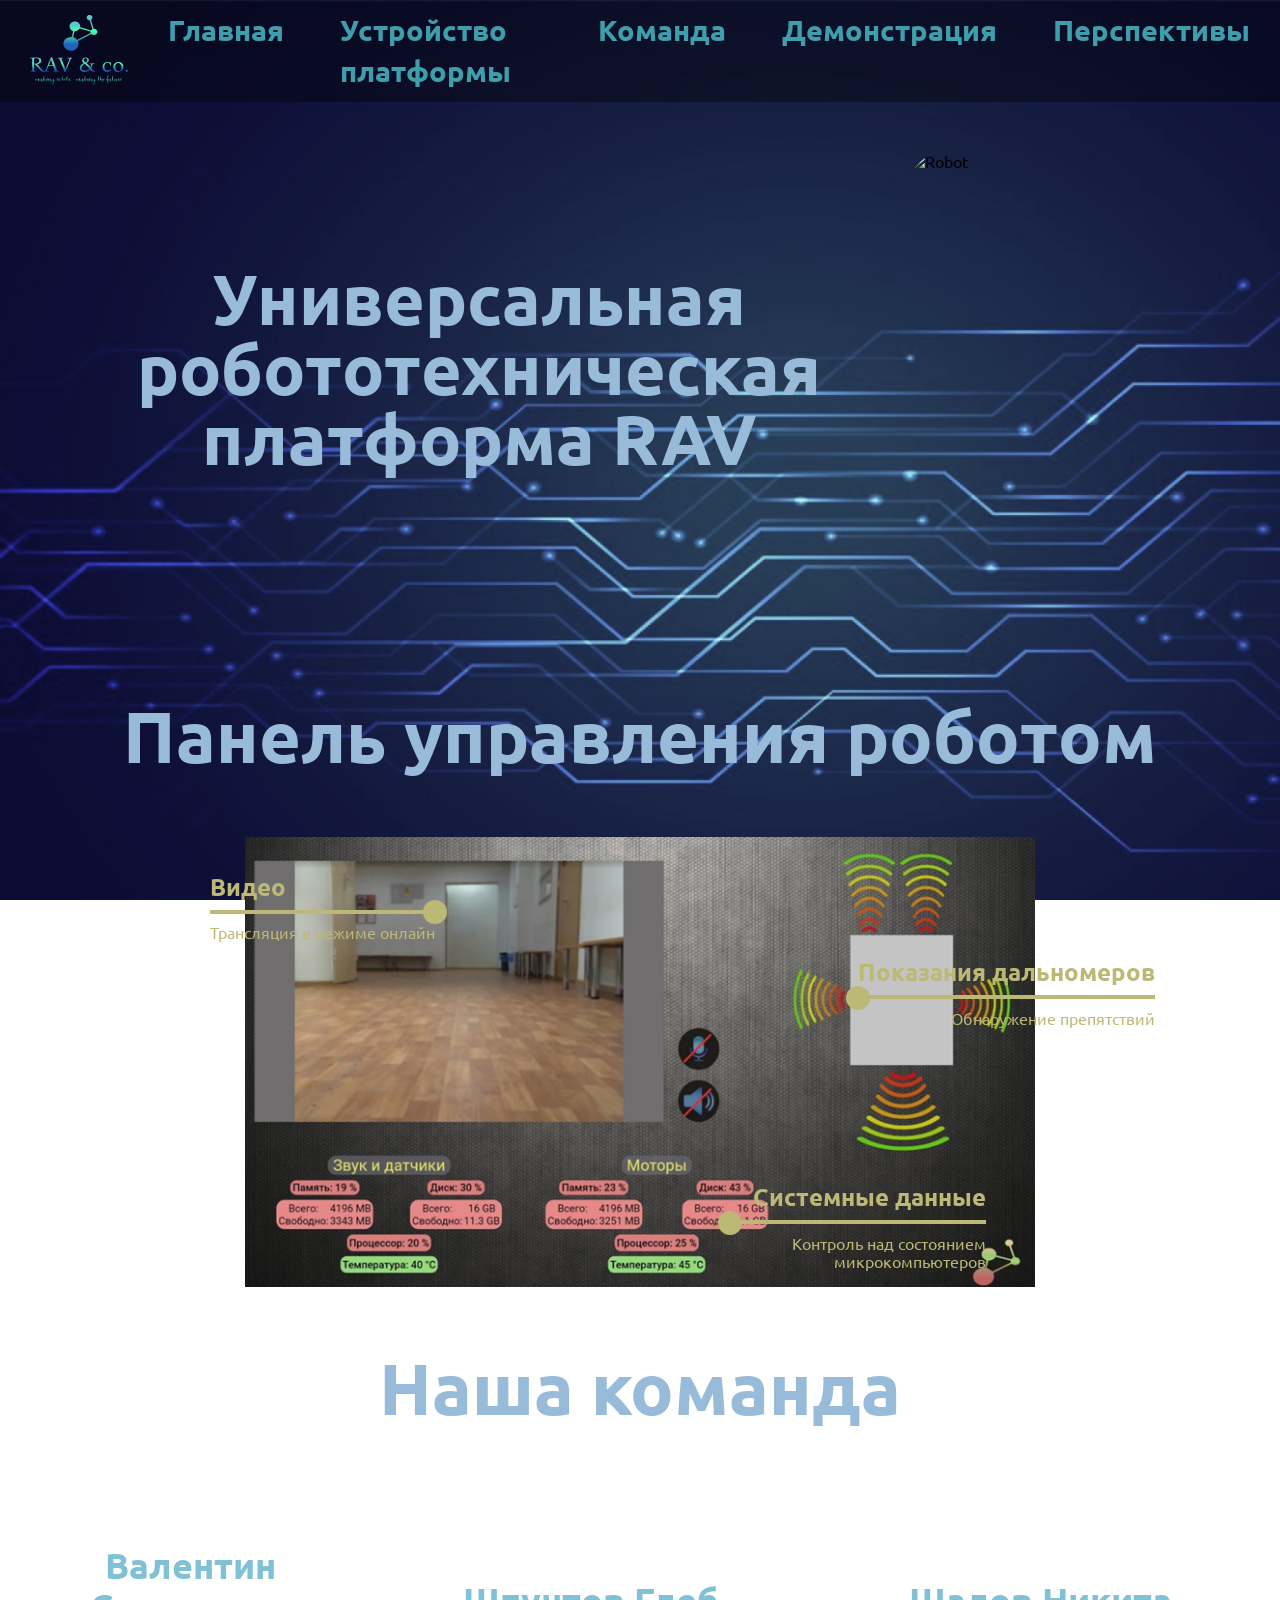
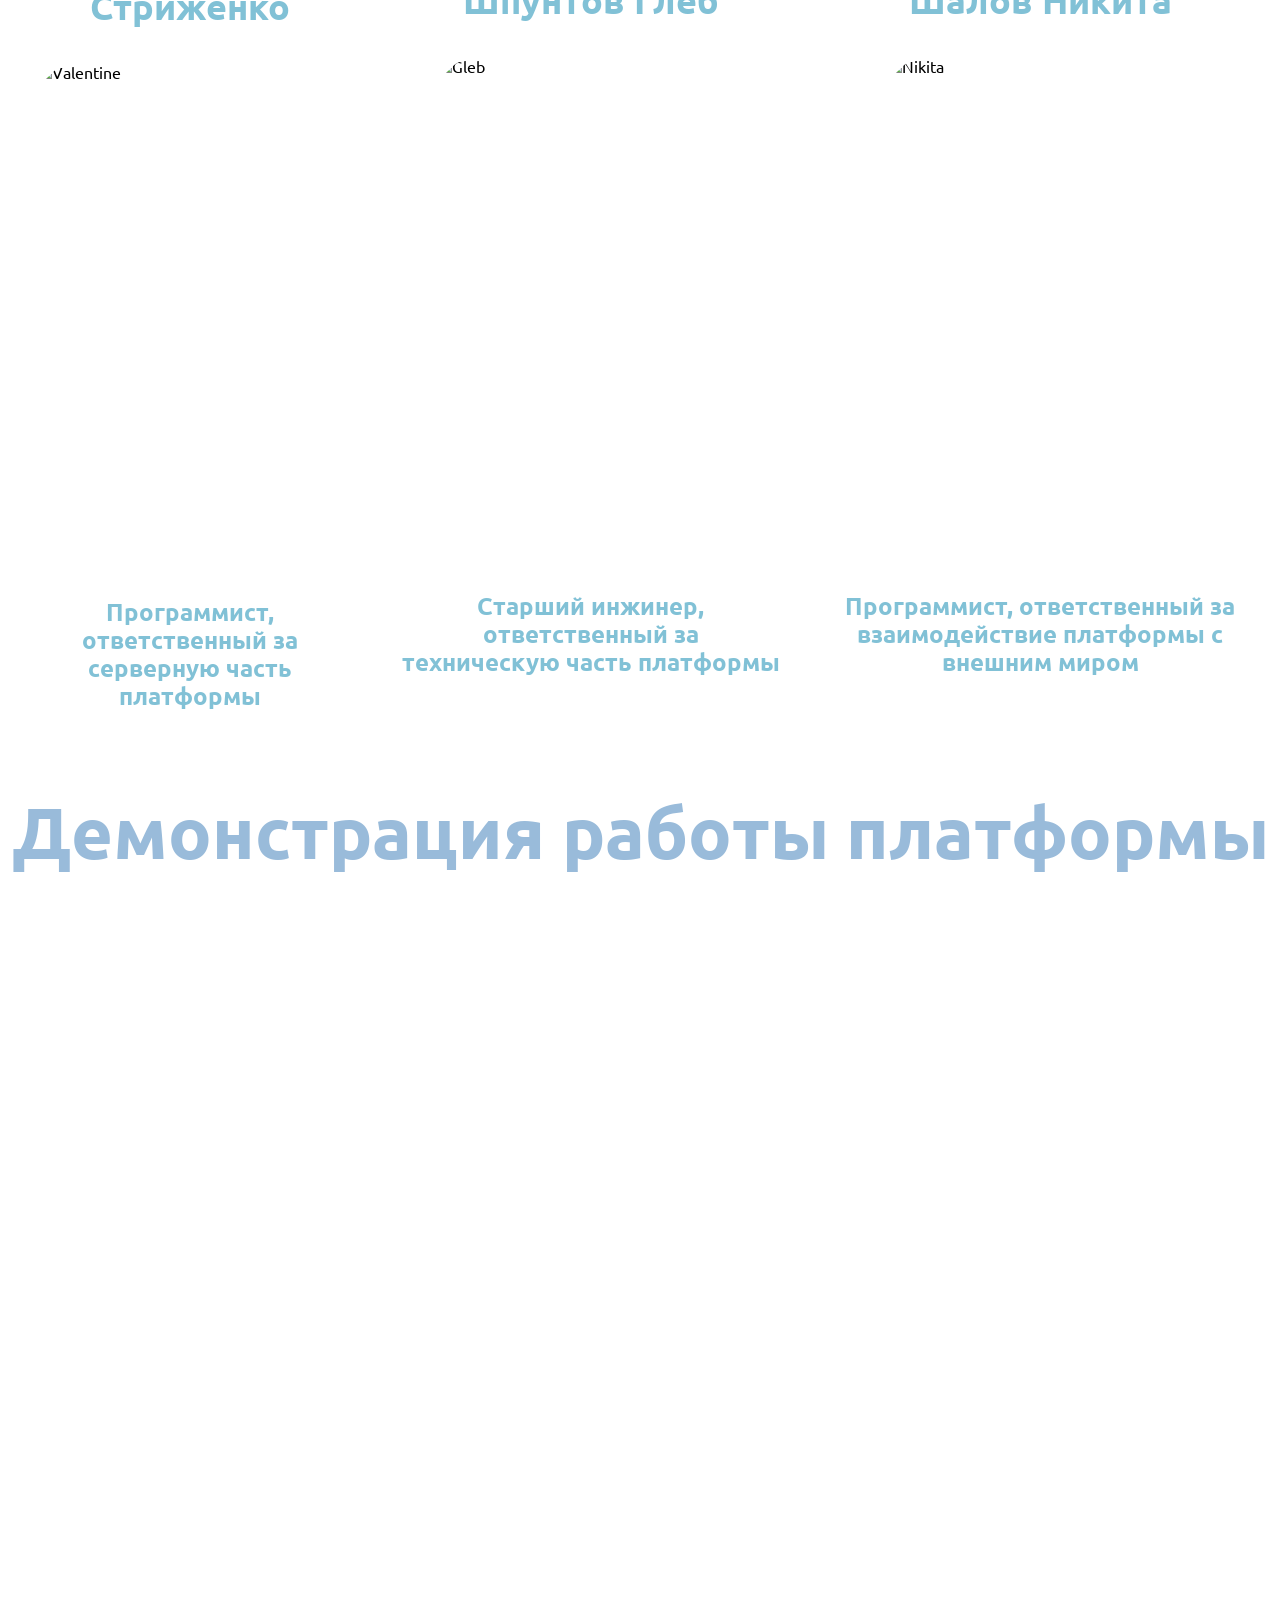
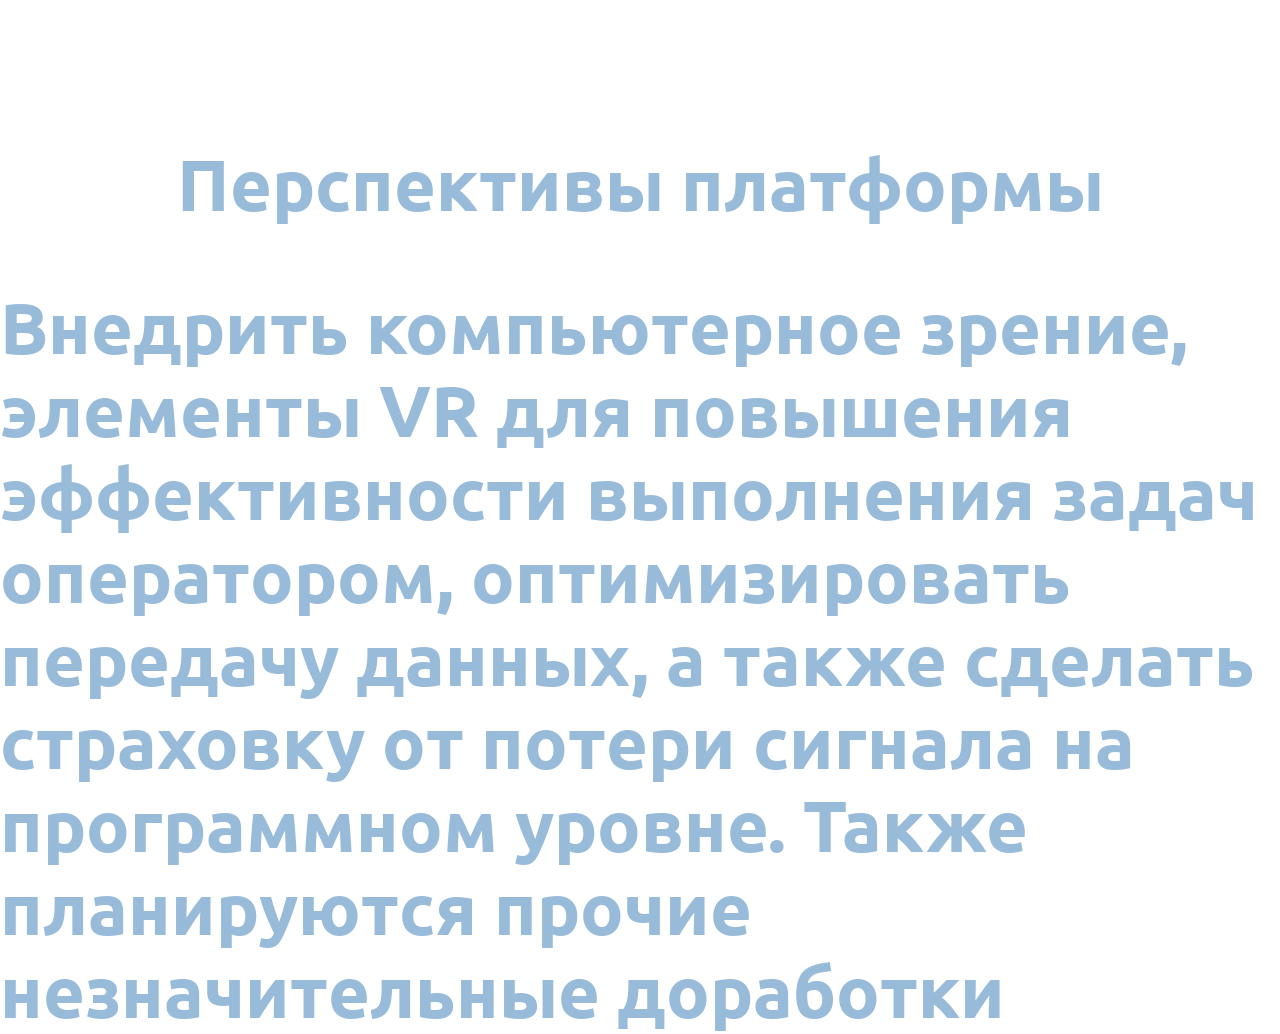
==== Site Company/index.html @ f9108394 "add company site" ====
<!DOCTYPE html>
<html lang="ru">
<head>
  <meta charset="UTF-8">
  <meta http-equiv="X-UA-Compatible" content="IE=edge">
  <meta name="viewport" content="width=device-width, initial-scale=1.0">
  <link rel="preconnect" href="https://fonts.gstatic.com">
  <link href="https://fonts.googleapis.com/css2?family=Ubuntu:wght@400;700&display=swap" rel="stylesheet">
  <link rel="stylesheet" href="css/normalize.css">
  <link rel="stylesheet" href="css/style.css">
  <title>RAV&co.</title>
</head>
<body>
  <header class="header">
    <div class="logo">
      <img src="img/Logo.svg" alt="RAV" class="logo-image">
    </div>
    <nav class="nav">
      <ul class="nav-menu">
        <li class="nav-item">
          <a href="#main-page" class="nav-link">Главная</a>
        </li>
        <li class="nav-item">
          <a href="#info-page" class="nav-link">Устройство платформы</a>
        </li>
        <li class="nav-item">
          <a href="#command-page" class="nav-link">Команда</a>
        </li>
        <li class="nav-item">
          <a href="#video-page" class="nav-link">Демонстрация</a>
        </li>
        <li class="nav-item">
          <a href="#future-page" class="nav-link">Перспективы</a>
        </li>
      </ul>
    </nav>
  </header>
  <main class="main">
    <div class="main-page" id="main-page">
      <h1 class="main-page-title">Универсальная робототехническая платформа RAV</h1>
      <img src="img/robot_main.JPG" alt="Robot" class="robot-image">
    </div>
    <div class="info-page" id="info-page">
      <div class="info-robot-page"></div>
      <div class="info-panel-page">
        <h2 class="info-panel-page-title">Панель управления роботом</h2>
        <div class="info-panel-page-main">
          <ul class="hint-ul">
            <li class="hint-item hint-video grow-left">
              <h2>Видео</h2>
              <p>
                Трансляция в режиме онлайн
              </p>
            </li>
            <li class="hint-item hint-ultrasonic grow-right">
              <h2>Показания дальномеров</h2>
              <p>
                Обнаружение препятствий
              </p>
            </li>
            <li class="hint-item hint-system grow-right">
              <h2>Системные данные</h2>
              <p>
                Контроль над состоянием <br> 
                микрокомпьютеров
              </p>
            </li>
          </ul>
          <img src="img/panel.png" alt="Panel" class="panel-image">
        </div>
      </div>
    </div>
    <div class="command-page" id="command-page">
      <h2 class="command-page-title">Наша команда</h2>
      <div class="command-info">
        <div class="command-card">
          <h3 class="card-title">Валентин Стриженко</h3>
          <img src="img/Valentine.png" alt="Valentine" class="card-image">
          <span class="card-descr">Программист, ответственный за серверную часть платформы</span>
        </div>
        <div class="command-card">
          <h3 class="card-title">Шпунтов Глеб</h3>
          <img src="img/Gleb.png" alt="Gleb" class="card-image">
          <span class="card-descr">Старший инжинер, ответственный за техническую часть платформы</span>
        </div>
        <div class="command-card">
          <h3 class="card-title">Шалов Никита</h3>
          <img src="img/Nikita.png" alt="Nikita" class="card-image">
          <span class="card-descr">Программист, ответственный за взаимодействие платформы с внешним миром</span>
        </div>
      </div>
    </div>
    <div class="video-page" id="video-page">
      <h2 class="video-page-title">Демонстрация работы платформы</h2>
      <div class="video-content">
        <video src="video/RAV.mp4"></video>
      </div>
    </div>
    <div class="future-page" id="future-page">
      <h2 class="future-page-title">Перспективы платформы</h2>
      <div class="future-page-content">
        <span class="future-page-text">Внедрить компьютерное зрение, элементы VR для повышения эффективности выполнения задач оператором, оптимизировать передачу данных, а также сделать страховку от потери сигнала на программном уровне. Также планируются прочие незначительные доработки</span>
      </div>
    </div>
  </main>
  <script src="js/main.js"></script>
</body>
</html>
---- Site Company/css/style.css ----
* {
  box-sizing: border-box;
}

/* scroll */

/* width */
::-webkit-scrollbar {
  width: 10px;
}

/* Track */
::-webkit-scrollbar-track {
  /* box-shadow: inset 0 0 5px grey;  */
  background: transparent;
  /* border-radius: 10px; */
}
 
/* Handle */
::-webkit-scrollbar-thumb {
  background: #3f9eab; 
  border-radius: 10px;
}

/* Handle on hover */
::-webkit-scrollbar-thumb:hover {
  background: #4a5b6b; 
}

/* main */

body {
  background-image: url("../img/background.png");
  background-repeat: no-repeat;
  background-size: cover;
  background-attachment: fixed;
  font-family: 'Ubuntu', sans-serif;
  overflow: overlay;
}

.header {
  width: 100%;
  background: rgba(0, 0, 0, 0.37);
  padding: 10px 30px;
  display: flex;
  justify-content: space-between;
  align-items: center;
}

.logo-image {
  height: 70px;
}

.nav-menu {
  list-style: none;
  display: flex;
  justify-content: space-between;
  margin: 0;
}

.nav-item:not(:last-child) {
  margin-right: 56px;
}

.nav-link {
  text-decoration: none;
  font-weight: bold;
  font-size: 29px;
  line-height: 41px;
  color: #3F9EAB;
}

.main-page {
  display: flex;
  align-items: center;
  justify-content: space-between;
  padding: 50px;
}

.main-page-title {
  font-weight: bold;
  font-size: 70px;
  line-height: 70px;
  color: #99BBDA;
  text-align: center;
}

.robot-image {
  width: 676px;
  height: 432px;
  border-radius: 36px;
}

/* info page */

.info-panel-page-title {
  font-weight: bold;
  font-size: 72px;
  line-height: 83px;
  text-align: center;

  color: #99BBDA;
}

.info-panel-page-main {
  display: flex;
  position: relative;
  margin-top: 20px;
  max-width: 1600px;
  margin: auto;
}

.hint-ul {
  padding: 0;
  margin: 0;
  list-style: none;
}
.hint-ul:hover .hint-item {
  opacity: 0.5;
}

.hint-ul:hover + .panel-image {
  opacity: 0.8;
}

.hint-ul:hover .hint-item:hover {
  opacity: 1;
}
.panel-image {
  display: block;
  height: 450px;
  margin: 0 auto;
  transition: all 0.25s ease-out;
}
.hint-item {
  position: absolute;
  z-index: 99;
  min-width: 30em;
  transition: all 0.25s ease-out;
  color: #BCB977;
}
.hint-item:hover {
  min-width: 25em !important;
}
.grow-left {
  text-align: left;
}
.grow-left h2 {
  padding-right: 1em;
}
.grow-left h2:after {
  right: 0;
  transform: translate(50%, 50%);
}
.grow-right {
  text-align: right;
}
.grow-right h2 {
  padding-left: 1em;
}
.grow-right h2:after {
  left: 0;
  transform: translate(-50%, 50%);
}
.hint-item h2 {
  position: relative;
  padding: 0 0 0.4em;
  border-bottom: solid 0.2em;
  margin: 0 0 0.4em;
}
.hint-item h2:after {
  position: absolute;
  bottom: -0.1em;
  content: "";
  width: 1em;
  height: 1em;
  border-radius: 50%;
  background: #BCB977;
}
.hint-item p {
  margin: 0;
  padding: 0;
}
.hint-video {
  right: 66%;
  top: 8%;
  min-width: 12em;
}
.hint-ultrasonic {
  left: 67%;
  top: 27%;
  min-width: 16em;
}
.hint-system {
  left: 57%;
  top: 77%;
  min-width: 16em;
}

/* command page */

.command-page-title {
  text-align: center;
  font-weight: bold;
  font-size: 72px;
  line-height: 83px;
  color: #99BBDA;
}

.command-info {
  display: flex;
  align-items: center;
  justify-content: space-around;
}

.command-card {
  display: flex;
  flex-direction: column;
  align-items: center;
  padding: 20px;
}

.card-title {
  font-weight: bold;
  font-size: 36px;
  line-height: 41px;
  text-align: center;

  color: #81C1D6;
}

.card-image {
  width: 309px;
  height: 515px;
  border-radius: 43px;
}

.card-descr {
  margin-top: 20px;
  font-weight: bold;
  font-size: 24px;
  line-height: 28px;
  text-align: center;
  color: #81C1D6;
  width: 100%;
}

/* video page */

.video-page {
  display: flex;
  flex-direction: column;
  align-items: center;
}

.video-page-title {
  font-weight: bold;
  font-size: 72px;
  line-height: 83px;
  text-align: center;
  color: #99BBDA;
}

.video-content {
  height: 750px;
}

.future-page {
  display: flex;
  flex-direction: column;
  align-items: center;
}

.future-page-title {
  font-weight: bold;
  font-size: 72px;
  line-height: 83px;
  text-align: center;
  color: #99BBDA;
}

.future-page-text {
  font-weight: bold;
  font-size: 72px;
  line-height: 83px;
  text-align: center;

  color: #99BBDA;
}
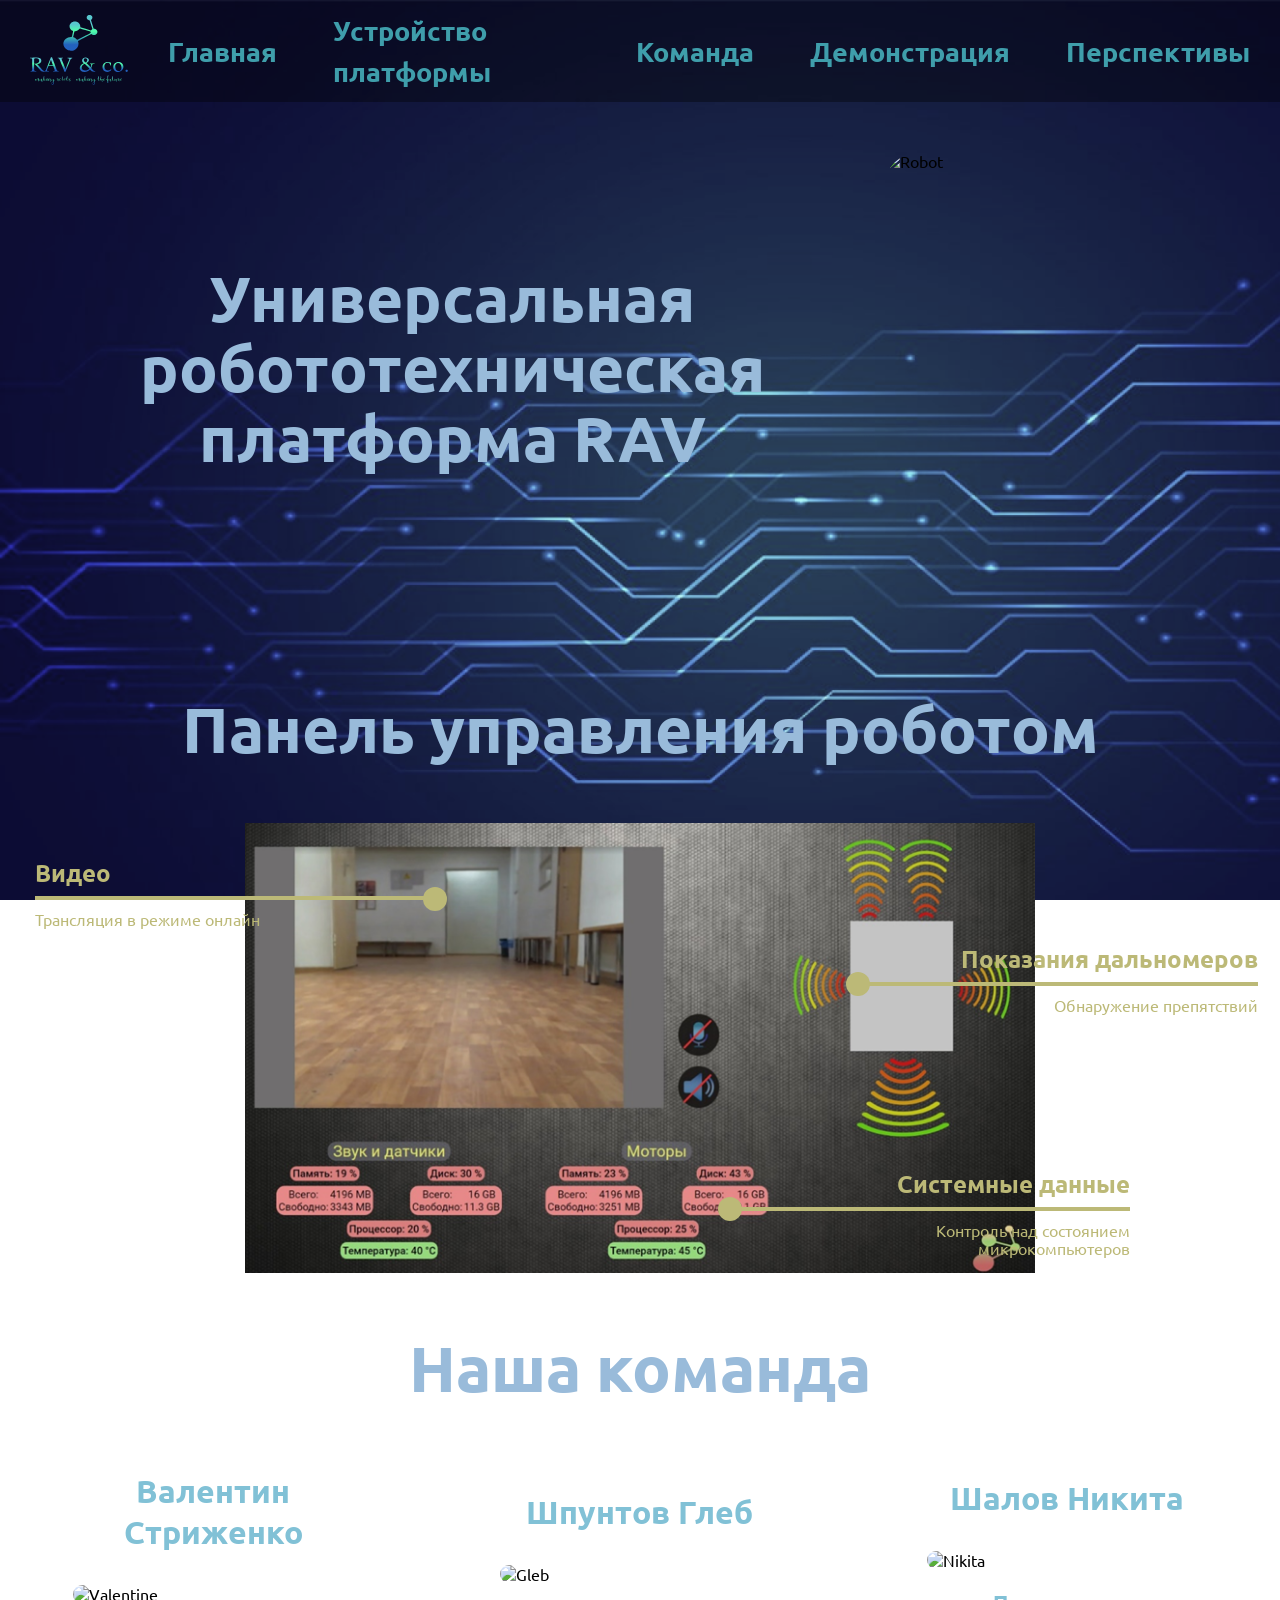
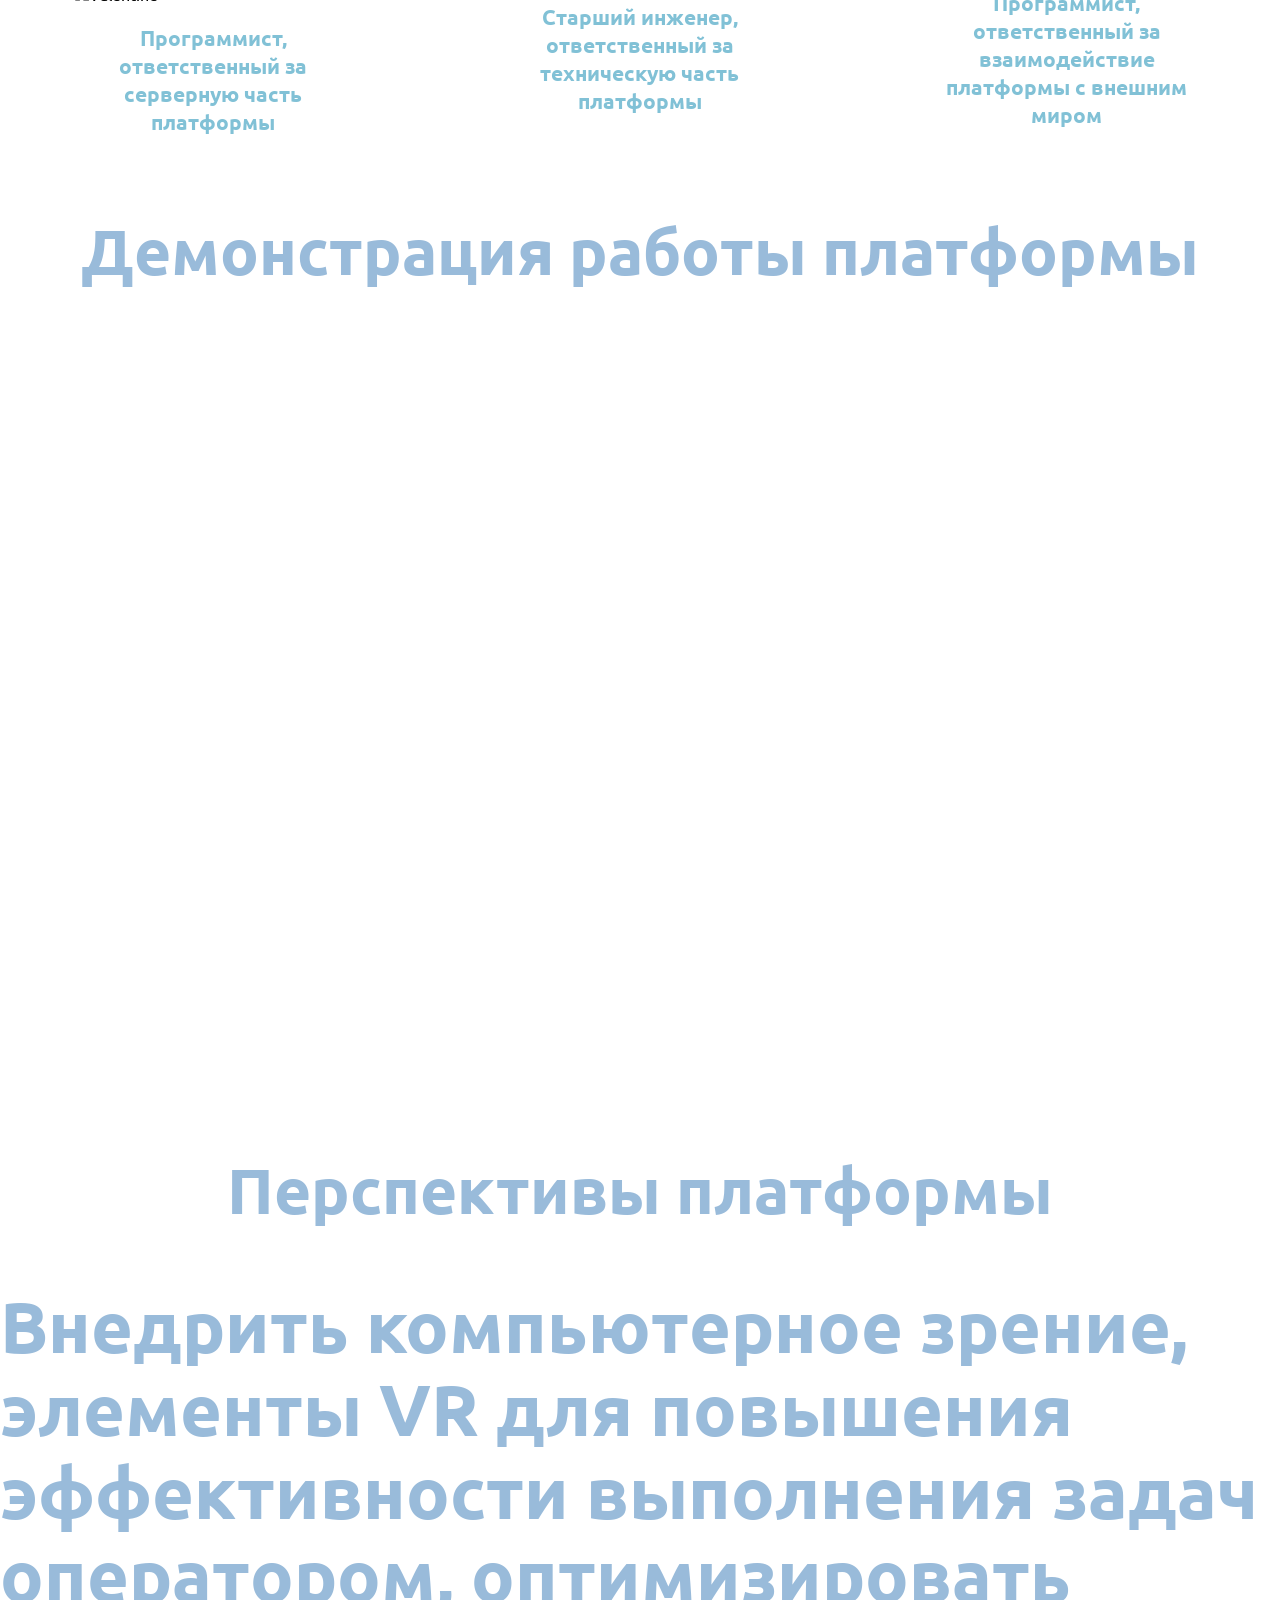
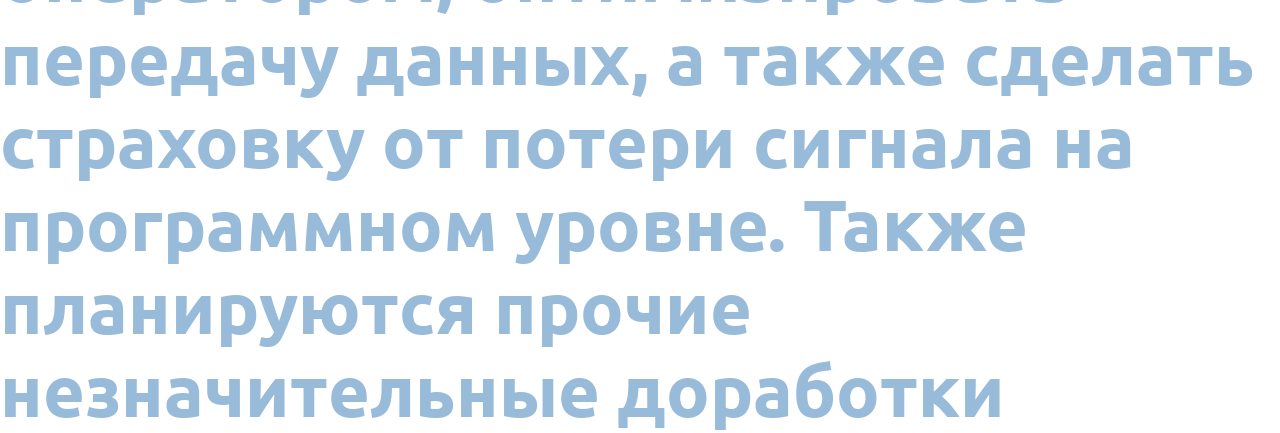
==== commit a17e468e: "site" ====
--- a/Site Company/index.html
+++ b/Site Company/index.html
@@ -81,7 +81,7 @@
         <div class="command-card">
           <h3 class="card-title">Шпунтов Глеб</h3>
           <img src="img/Gleb.png" alt="Gleb" class="card-image">
-          <span class="card-descr">Старший инжинер, ответственный за техническую часть платформы</span>
+          <span class="card-descr">Старший инженер, ответственный за техническую часть платформы</span>
         </div>
         <div class="command-card">
           <h3 class="card-title">Шалов Никита</h3>
--- a/Site Company/css/style.css
+++ b/Site Company/css/style.css
@@ -55,6 +55,7 @@
   list-style: none;
   display: flex;
   justify-content: space-between;
+  align-items: center;
   margin: 0;
 }
 
@@ -65,7 +66,7 @@
 .nav-link {
   text-decoration: none;
   font-weight: bold;
-  font-size: 29px;
+  font-size: 1.7em;
   line-height: 41px;
   color: #3F9EAB;
 }
@@ -79,23 +80,24 @@
 
 .main-page-title {
   font-weight: bold;
-  font-size: 70px;
+  font-size: 4em;
   line-height: 70px;
   color: #99BBDA;
   text-align: center;
 }
 
 .robot-image {
-  width: 676px;
+  width: 60%;
   height: 432px;
   border-radius: 36px;
+  margin-left: 30px;
 }
 
 /* info page */
 
 .info-panel-page-title {
   font-weight: bold;
-  font-size: 72px;
+  font-size: 4em;
   line-height: 83px;
   text-align: center;
 
@@ -135,12 +137,14 @@
 .hint-item {
   position: absolute;
   z-index: 99;
-  min-width: 30em;
+  min-width: 25em;
   transition: all 0.25s ease-out;
   color: #BCB977;
 }
 .hint-item:hover {
-  min-width: 25em !important;
+  /* font-size: 73px; */
+  font-size: 13pt;
+  /* min-width: 25em !important; */
 }
 .grow-left {
   text-align: left;
@@ -184,17 +188,17 @@
 .hint-video {
   right: 66%;
   top: 8%;
-  min-width: 12em;
+  /* min-width: 12em; */
 }
 .hint-ultrasonic {
   left: 67%;
   top: 27%;
-  min-width: 16em;
+  /* min-width: 16em; */
 }
 .hint-system {
   left: 57%;
   top: 77%;
-  min-width: 16em;
+  /* min-width: 16em; */
 }
 
 /* command page */
@@ -202,9 +206,10 @@
 .command-page-title {
   text-align: center;
   font-weight: bold;
-  font-size: 72px;
-  line-height: 83px;
-  color: #99BBDA;
+  font-size: 4em;
+  line-height: 83px;
+  color: #99BBDA;
+  margin-bottom: 10px;
 }
 
 .command-info {
@@ -218,11 +223,12 @@
   flex-direction: column;
   align-items: center;
   padding: 20px;
+  max-width: 25%;
 }
 
 .card-title {
   font-weight: bold;
-  font-size: 36px;
+  font-size: 2em;
   line-height: 41px;
   text-align: center;
 
@@ -230,15 +236,14 @@
 }
 
 .card-image {
-  width: 309px;
-  height: 515px;
+  width: 100%;
   border-radius: 43px;
 }
 
 .card-descr {
   margin-top: 20px;
   font-weight: bold;
-  font-size: 24px;
+  font-size: 1.3em;
   line-height: 28px;
   text-align: center;
   color: #81C1D6;
@@ -255,7 +260,7 @@
 
 .video-page-title {
   font-weight: bold;
-  font-size: 72px;
+  font-size: 4em;
   line-height: 83px;
   text-align: center;
   color: #99BBDA;
@@ -273,17 +278,17 @@
 
 .future-page-title {
   font-weight: bold;
+  font-size: 4em;
+  line-height: 83px;
+  text-align: center;
+  color: #99BBDA;
+}
+
+.future-page-text {
+  font-weight: bold;
   font-size: 72px;
   line-height: 83px;
   text-align: center;
-  color: #99BBDA;
-}
-
-.future-page-text {
-  font-weight: bold;
-  font-size: 72px;
-  line-height: 83px;
-  text-align: center;
 
   color: #99BBDA;
 }
